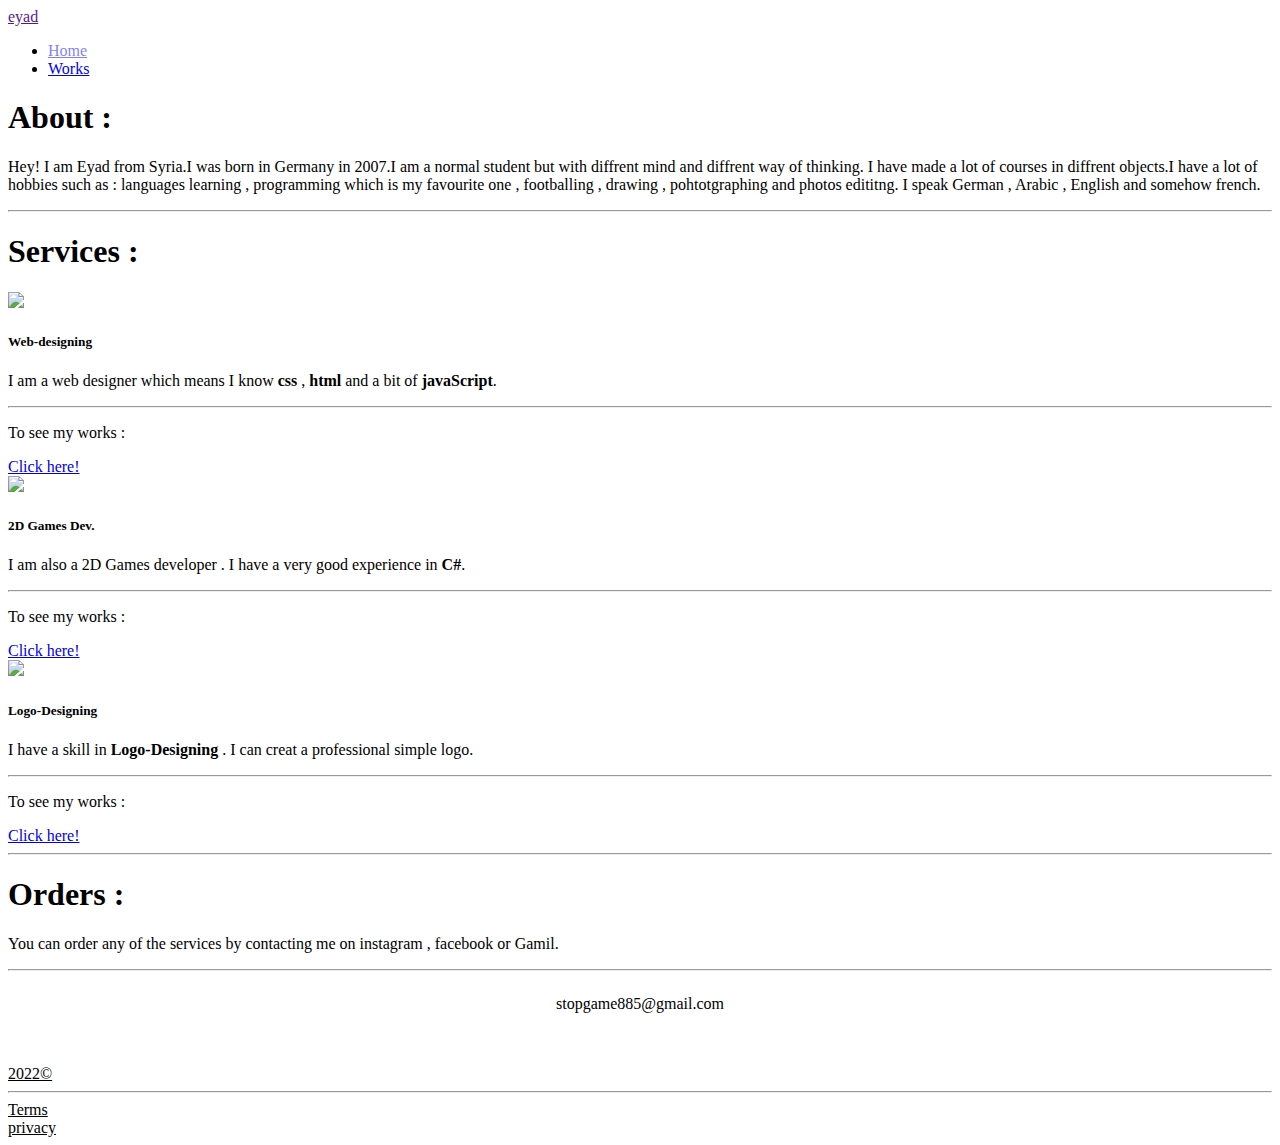
==== index.html @ 989f3f23 "Add files via upload" ====
<!DOCTYPE html>
<html id="Home" lang="en">
<head>
    <meta charset="UTF-8">
    <meta http-equiv="X-UA-Compatible" content="IE=edge">
    <meta name="viewport" content="width=device-width, initial-scale=1.0">
    <link rel="stylesheet" href="css/bootstrap.css">
    <link rel="stylesheet" href="style.css">
    <title>Document</title>
</head>
<body>
    
    <nav class="navbar navbar-expand bg-dark">
        <div class="container-fluid justify-content-between">
           
            <a class="nav-link" href="" id="logo">eyad</a>
            <ul class="navbar-nav">

              <li class="nav-item">
                <a class="nav-link " style="opacity:0.5;" aria-current="page" href="index.html">Home</a>
              </li>

              <li class="nav-item">
                <a class="nav-link" href="index2.html">Works</a>
              </li>
      
            </ul>

        </div>
      </nav>
    <nav class="navbar"></nav>

<div class="container mt-5" >
    <div class="jumbotron">
        <h1 class="display-4">About :</h1>
        <p class="lead font-weight-normal">
            Hey! I am Eyad from Syria.I was born in Germany in 2007.I am a normal student but with diffrent mind and diffrent way of thinking.
            I have made a lot of courses in diffrent objects.I have a lot of hobbies such as : languages learning , programming which is my favourite one , footballing , drawing , pohtotgraphing and photos edititng.
            I speak German , Arabic , English and somehow french.
        </p>
        <hr class="my-4">
      </div>
    </div>
 <!-- <p>Follow me on:.</p>
        <a class="btn" href="#" role="button"><img src="images/facebook.png" width="20px"></a>
        <a class="btn" href="#" role="button"><img src="images/instagram.png" width="20px"></a>-->
    

        <div class="container">
        <div class="" >
        <div class="jumbotron container mt-5">
            <h1 class="display-4">Services :</h1>

            <div class="container">
             
               <div class="row">

                <div class="col-lg-4 p-5">
                    <div class="card"  style="border-radius:2vw;">
                        <img src="images/web-design.png" class="card-img-top">
                        <div class="card-body">
                          <h5 class="card-title">Web-designing</h5>
                          <p class="card-text">
                            I am a web designer which means I know <strong>css</strong> , <strong>html</strong> and a bit of <strong>javaScript</strong>.
                        </p>
                        <hr class="my-4"> 
                        <p>To see my works :</p>
                          <a href="index2.html" target="_blank" class="btn btn-primary w-100 ">Click here!</a>
                        </div>
                      </div>
                </div>

                <div class="col-lg-4  p-5">
                    <div class="card" style="border-radius:2vw;">
                        <img src="images/video-games.png" class="card-img-top">
                        <div class="card-body">
                          <h5 class="card-title">2D Games Dev.</h5>
                          <p class="card-text">
                          I am also a 2D Games developer . I have a very good experience in <strong>C#</strong>.
                          </p>
                          <hr class="my-4">
                          <p>To see my works :</p>
                          <a href="index2.html" target="_blank" class="btn btn-primary w-100">Click here!</a>
                        </div>
                      </div>
                </div>

                <div class="col-lg-4 p-5">
                    <div class="card" style="border-radius:2vw;">
                        <img src="images/logo.png" class="card-img-top">
                        <div class="card-body">
                          <h5 class="card-title">Logo-Designing</h5>
                          <p class="card-text">I have a skill in <strong>Logo-Designing</strong> . I can creat a  professional  simple logo.</p>
                         <hr class="my-4">
                         <p>To see my works :</p>
                          <a href="index2.html"  class="btn btn-primary w-100" target="_blank">Click here!</a>
                        </div>
                      </div>
                </div>

               </div>

            </div>
              
            <hr class="my-4">
          </div>
        </div>
<!--
        <div id="jumbotron" class="jumbotron mt-5">
            <h1 class="display-4">Orders:</h1>
            <p class="lead">Fill in the fields bellow and click on <strong>order</strong> to order a service and to contact me.</p>
           
            <p type="text" class="lead">Type your name:</p>
            <input id="nameinput" class="form-control" placeholder="Name">
           
            <p class="lead">Type your order:</p>
            <input  id="orederinput" type="text" class="form-control" placeholder="Order">
          
            <p class="lead">Type your Email:</p>
            <input id="emailinput" type="email" class="form-control" placeholder="Email">
            <br>
           
            <p id="error" class="alert-danger">Please check you have filled all the fields!</p>
           
            <hr class="my-4">
           
            <a class="btn btn-primary btn-lg w-100" onclick="Show()" role="button">Order!</a>
            <a class="btn btn-primary btn-lg w-100 mt-2" role="button">Clear</a>
           
          </div>
        </div>


        <div class="container">
        <div id="jumbotron" class="jumbotron mt-5">
            <h1 class="display-4">Orders:</h1>
          
          <table>
            <tr>
                <th>Name</th>
                <th>Order</th>
                <th>Email</th>
            </tr>
           <tbody id="tbody">

           </tbody>
          </table> 
         
           
            <hr class="my-4">
           
           
            <a class="btn btn-primary btn-lg w-100 mt-2" onclick="ClearOrders()" role="button">Clear</a>
           
          </div>
        </div>
    </div>-->
      
    
    
    <div class="jumbotron container mt-5">
      <h1 class="display-4">Orders :</h1>
      <p class="lead">You can order any of the services by contacting me on instagram , facebook or Gamil.</p>
      <hr class="my-4">
    <div style="display: flex;justify-content: center;margin-bottom: 4vh;">
      <a href="https://www.facebook.com/profile.php?id=100070952316459" target="_blank" class="col-lg-4"><img src="images/facebook.png" width="50" alt="" style="opacity: 0.5;position: absolute;right: 60%;"></a>
      <p class="">stopgame885@gmail.com</p>
      <a href="https://www.instagram.com/iyad_tk/?fbclid=IwAR3WoMy-Xmv8ol0TvpSDWnIOdZcmS02o1s01KJRsHsvf-Ggvcx1nBMVB5KM" target="_blank" class="col-lg-4 "><img src="images/instagram.png" width="50" alt="" style="opacity: 0.5;position: absolute;left: 60%;"></a>
    </div> 
    </div>
        </div>
        
   <div class="ending mt-5">
    <u>
      <li class="pa">2022©</li>
      <hr class="my-3 bg-secondary">
      <li>Terms</li>
      <li>privacy</li>
    </u>
   </div>
   </div>
    
    
    <script src="main.js"></script>
    <script src="js/popper.min.js"></script>
    <script src="js/jquery-3.6.0.min.js"></script>
    <script src="js/bootstrap.js"></script>
</body>
</html>
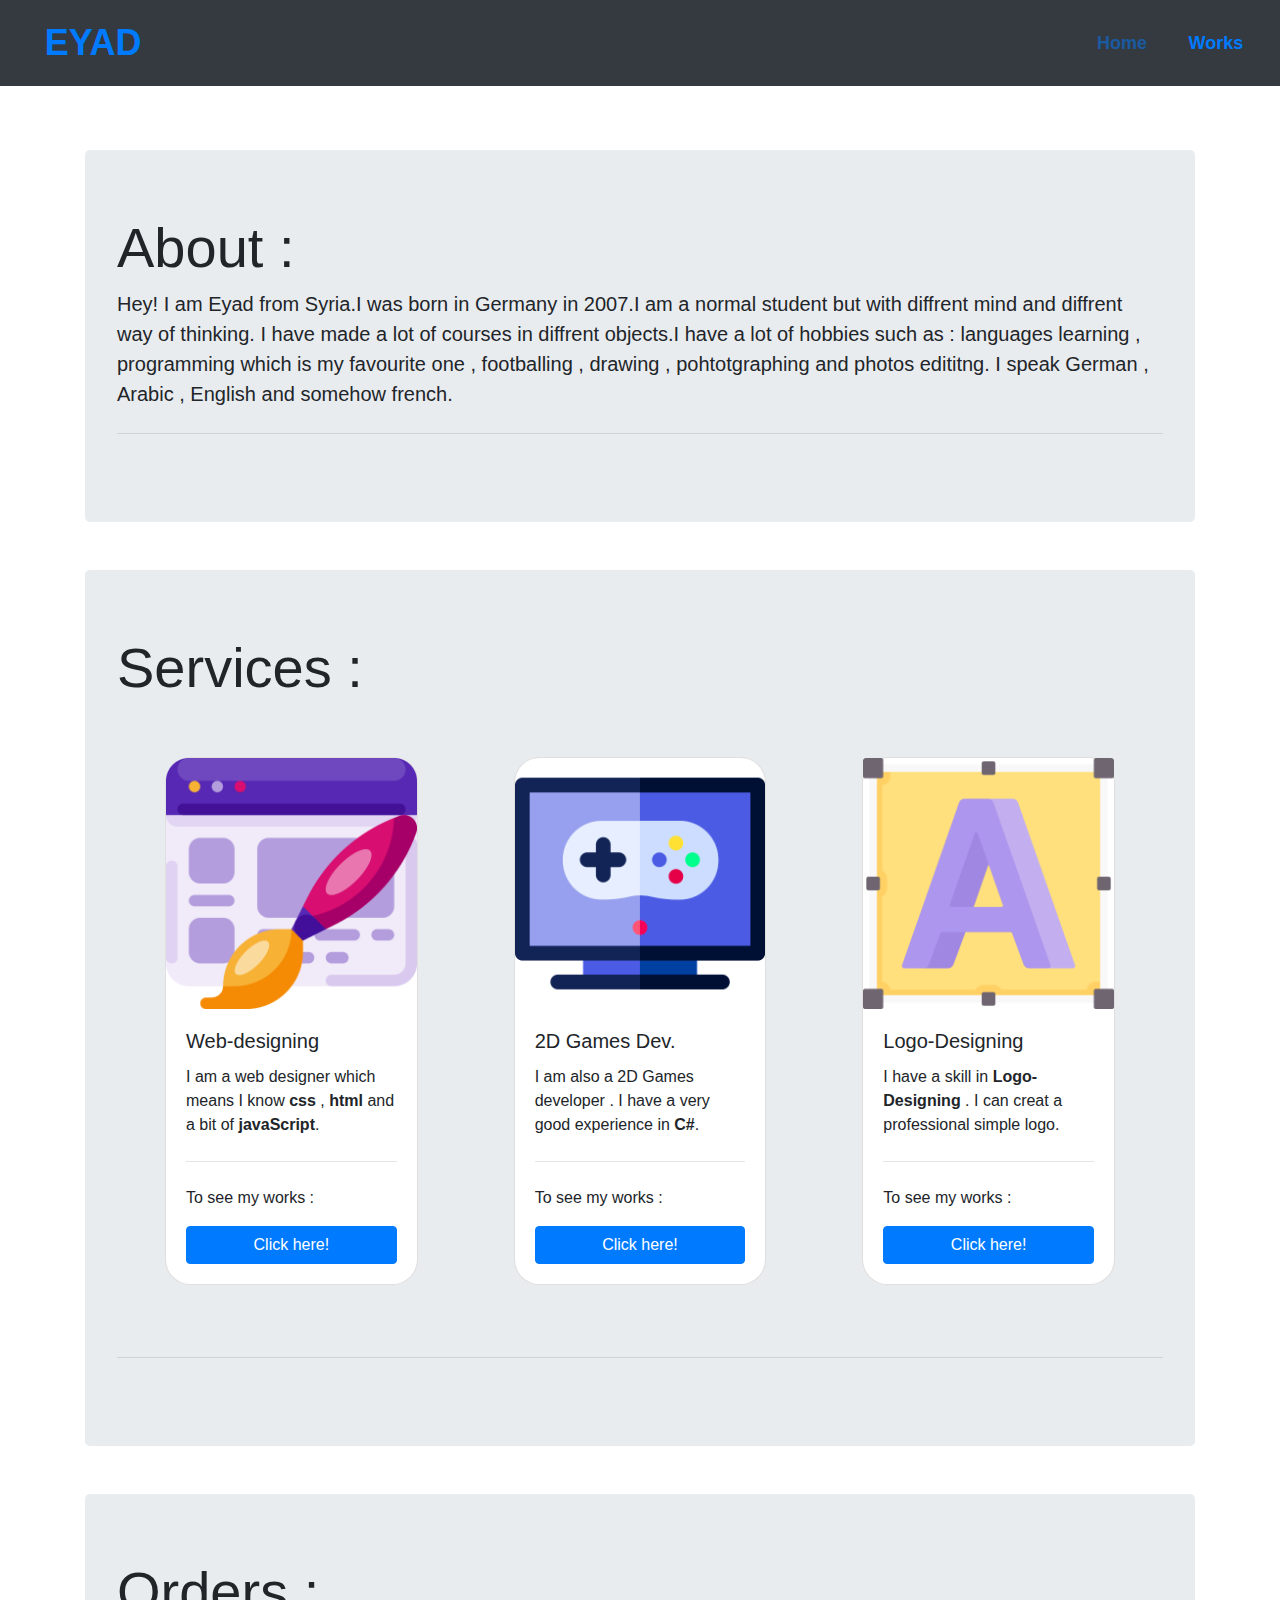
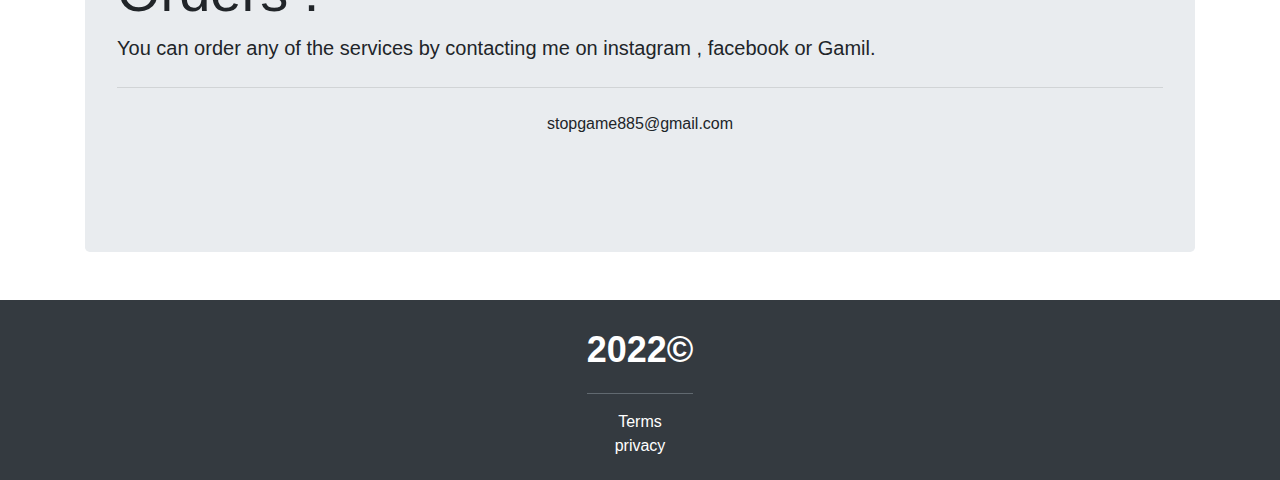
==== commit 6271e97c: "Add files via upload" ====
--- a/index.html
+++ b/index.html
@@ -4,7 +4,7 @@
     <meta charset="UTF-8">
     <meta http-equiv="X-UA-Compatible" content="IE=edge">
     <meta name="viewport" content="width=device-width, initial-scale=1.0">
-    <link rel="stylesheet" href="css/bootstrap.css">
+    <link rel="stylesheet" href="bootstrap.css">
     <link rel="stylesheet" href="style.css">
     <title>Document</title>
 </head>
@@ -57,7 +57,7 @@
 
                 <div class="col-lg-4 p-5">
                     <div class="card"  style="border-radius:2vw;">
-                        <img src="images/web-design.png" class="card-img-top">
+                        <img src="web-design.png" class="card-img-top">
                         <div class="card-body">
                           <h5 class="card-title">Web-designing</h5>
                           <p class="card-text">
@@ -72,7 +72,7 @@
 
                 <div class="col-lg-4  p-5">
                     <div class="card" style="border-radius:2vw;">
-                        <img src="images/video-games.png" class="card-img-top">
+                        <img src="video-games.png" class="card-img-top">
                         <div class="card-body">
                           <h5 class="card-title">2D Games Dev.</h5>
                           <p class="card-text">
@@ -87,7 +87,7 @@
 
                 <div class="col-lg-4 p-5">
                     <div class="card" style="border-radius:2vw;">
-                        <img src="images/logo.png" class="card-img-top">
+                        <img src="logo.png" class="card-img-top">
                         <div class="card-body">
                           <h5 class="card-title">Logo-Designing</h5>
                           <p class="card-text">I have a skill in <strong>Logo-Designing</strong> . I can creat a  professional  simple logo.</p>
@@ -182,8 +182,8 @@
     
     
     <script src="main.js"></script>
-    <script src="js/popper.min.js"></script>
-    <script src="js/jquery-3.6.0.min.js"></script>
-    <script src="js/bootstrap.js"></script>
+    <script src="popper.min.js"></script>
+    <script src="jquery-3.6.0.min.js"></script>
+    <script src="bootstrap.js"></script>
 </body>
 </html>--- a/style.css
+++ b/style.css
@@ -0,0 +1,64 @@
+*
+{
+    margin: 0px;
+    padding: 0px;
+    scroll-behavior: smooth;
+}
+ul li 
+{
+
+margin-left: 1vw;
+margin-right: 1vw;
+font-size: 2vh;
+font-weight: 700;
+}
+#logo
+{
+    text-transform: uppercase;
+margin-left: 1vw;
+margin-right: 3.5vw;
+font-size: 4vh;
+font-weight: 700;
+}
+table 
+{
+    text-align: center;
+    margin: 10px;
+width: 100%;
+}
+#update 
+{
+border-style: none;
+background-color: green;
+border-radius: 5px;
+transform: scale(0.8,0.8);
+}
+#delete
+{
+    border-style: none;
+background-color: red;
+border-radius: 5px;
+transform: scale(0.8,0.8);
+}
+.ending
+{
+    width: 100%;
+    height:20vh;
+    background-color: #343a40;
+    display: flex;
+    align-items: center;
+    justify-content: center;
+    color: white;
+}
+.ending .pa
+{
+font-size: 4vh;
+font-weight: 700;
+}
+.ending u
+{
+        font-size: 1rem;
+        text-decoration: none;
+        list-style: none;
+        text-align: center;
+}